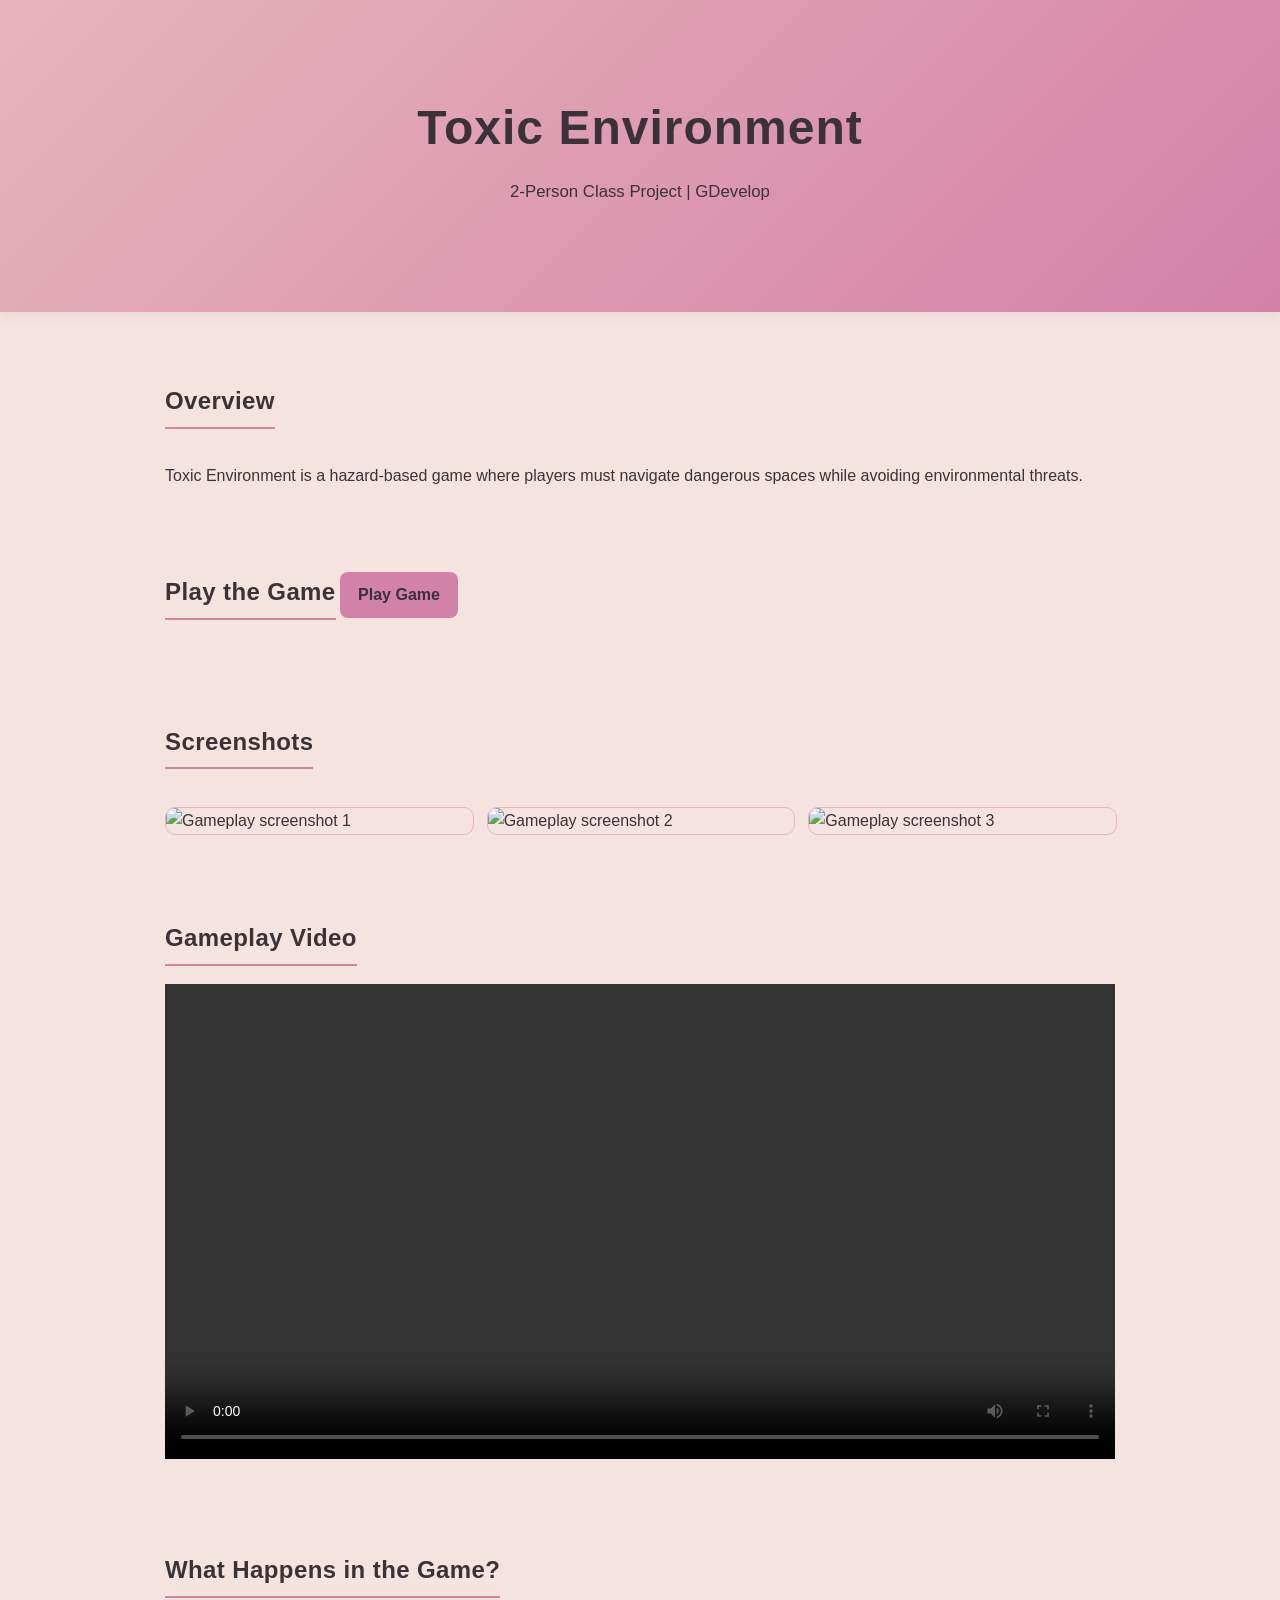
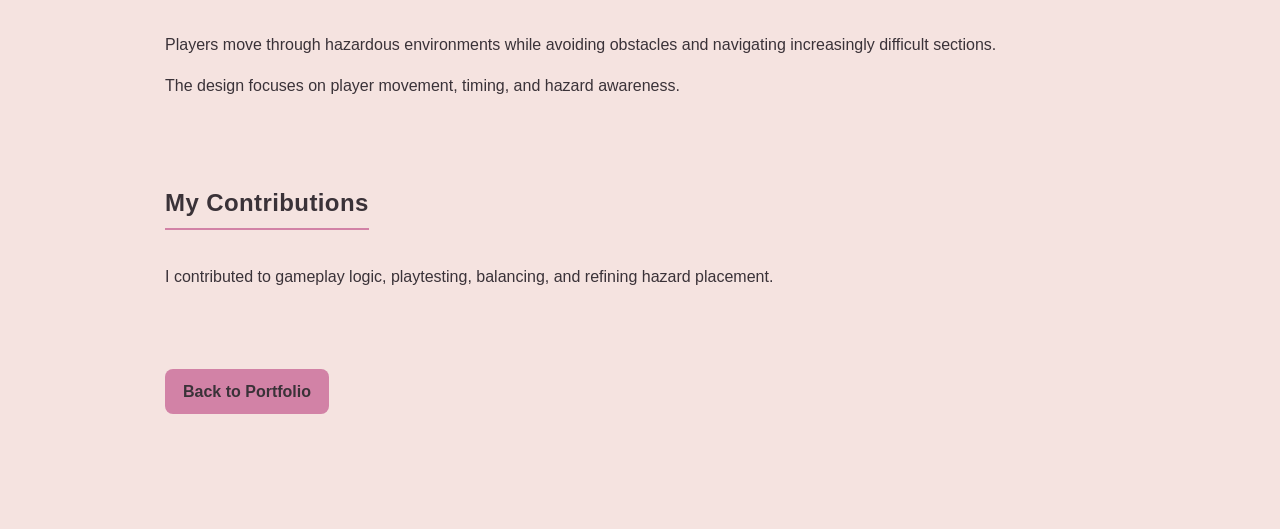
==== toxic-environment.html @ 7282b680 "Initial commit" ====
<!DOCTYPE html>
<html lang="en">
<head>
  <meta charset="UTF-8">
  <meta name="viewport" content="width=device-width, initial-scale=1">
  <title>Toxic Environment | Alicia Zhang</title>
  <link rel="stylesheet" href="style.css">
</head>
<body>

  <header class="hero">
    <h1>Toxic Environment</h1>
    <p>2-Person Class Project | GDevelop</p>
  </header>

  <main>

    <section>
      <h2>Overview</h2>
      <p>
        Toxic Environment is a hazard-based game where players must
        navigate dangerous spaces while avoiding environmental threats.
      </p>
    </section>

    <section>
      <h2>Play the Game</h2>
      <a class="play-button"
         href="https://YOUR-GAME-LINK.com"
         target="_blank">
         Play Game
      </a>
    </section>

    <section>
      <h2>Screenshots</h2>

      <div class="gallery">
        <img src="images/toxic1.png" alt="Gameplay screenshot 1">
        <img src="images/toxic2.png" alt="Gameplay screenshot 2">
        <img src="images/toxic3.png" alt="Gameplay screenshot 3">
      </div>
    </section>

    <section>
      <h2>Gameplay Video</h2>

      <video controls width="100%">
        <source src="videos/toxic-demo.mp4" type="video/mp4">
      </video>
    </section>

    <section>
      <h2>What Happens in the Game?</h2>

      <p>
        Players move through hazardous environments while avoiding
        obstacles and navigating increasingly difficult sections.
      </p>

      <p>
        The design focuses on player movement, timing, and hazard awareness.
      </p>
    </section>

    <section>
      <h2>My Contributions</h2>

      <p>
        I contributed to gameplay logic, playtesting, balancing,
        and refining hazard placement.
      </p>
    </section>

    <section>
      <a class="details-button" href="index.html">
        Back to Portfolio
      </a>
    </section>

  </main>

</body>
</html>
---- style.css ----
<link href="https://fonts.googleapis.com/css2?family=Inter:wght@400;500&family=Poppins:wght@500;600&display=swap" rel="stylesheet">

* {
  box-sizing: border-box;
}

body {
  margin: 0;
  font-family: 'Inter', sans-serif;
  background: #F5E3E0;
  color: #3A3238;
  line-height: 1.6;
}

/* Headings */
h1, h2, h3 {
  font-family: 'Poppins', sans-serif;
  letter-spacing: 0.4px;
}

/* HERO */
.hero {
  text-align: center;
  padding: 90px 20px;
  background: linear-gradient(135deg, #E8B4BC, #D282A6);
  box-shadow: 0 2px 12px rgba(58, 50, 56, 0.08);
}

.hero h1 {
  font-size: 3rem;
  margin: 0;
  color: #3A3238;
  letter-spacing: 1px;
}

.hero p {
  color: #3A3238;
  margin-top: 12px;
  font-size: 1.05rem;
}

/* NAV */
nav {
  margin-top: 24px;
}

nav a {
  color: #3A3238;
  margin: 0 12px;
  text-decoration: none;
  font-weight: 500;
  transition: color 0.2s ease;
}

nav a:hover {
  color: #6E4555;
}

/* MAIN CONTENT */
main {
  max-width: 950px;
  margin: auto;
  padding: 50px 20px;
}

section {
  margin-bottom: 65px;
}

h2 {
  border-bottom: 2px solid #D282A6;
  display: inline-block;
  padding-bottom: 6px;
  margin-bottom: 18px;
}

/* PROJECT CARDS */
.card {
  background: #FFF8F7;
  padding: 24px;
  border-radius: 14px;
  margin-top: 22px;
  border: 1px solid #E8B4BC;
  box-shadow: 0 6px 16px rgba(58, 50, 56, 0.08);
  transition: transform 0.2s ease, box-shadow 0.2s ease;
}

.card:hover {
  transform: translateY(-4px);
  box-shadow: 0 10px 22px rgba(58, 50, 56, 0.12);
}

.card h3 {
  margin-top: 0;
  color: #6E4555;
}

.card a {
  color: #3A3238;
  font-weight: 500;
  text-decoration: none;
}

/* BUTTONS */
.play-button,
.details-button {
  display: inline-block;
  margin-top: 14px;
  margin-right: 10px;
  padding: 10px 18px;
  text-decoration: none;
  border-radius: 8px;
  font-weight: 600;
  background: #D282A6;
  color: #3A3238;
  transition: transform 0.15s ease, box-shadow 0.15s ease, background 0.2s ease, color 0.2s ease;
}

.play-button:hover,
.details-button:hover {
  background: #C46F96;
  transform: translateY(-2px);
  box-shadow: 0 4px 10px rgba(58, 50, 56, 0.15);
}

/* GALLERY */
.gallery {
  display: grid;
  grid-template-columns: repeat(auto-fit, minmax(220px, 1fr));
  gap: 15px;
  margin-top: 20px;
}

.gallery img {
  width: 100%;
  border-radius: 10px;
  border: 1px solid #E8B4BC;
}

/* LINKS INSIDE SECTIONS */
#about a,
#contact a,
.card a:not(.play-button):not(.details-button) {
  color: #6E4555;
  transition: color 0.2s ease;
}

#about a:hover,
#contact a:hover,
.card a:not(.play-button):not(.details-button):hover {
  color: #D282A6;
}

/* FOOTER */
footer {
  text-align: center;
  padding: 30px;
  color: #6E4555;
  border-top: 1px solid #E8B4BC;
  margin-top: 30px;
}
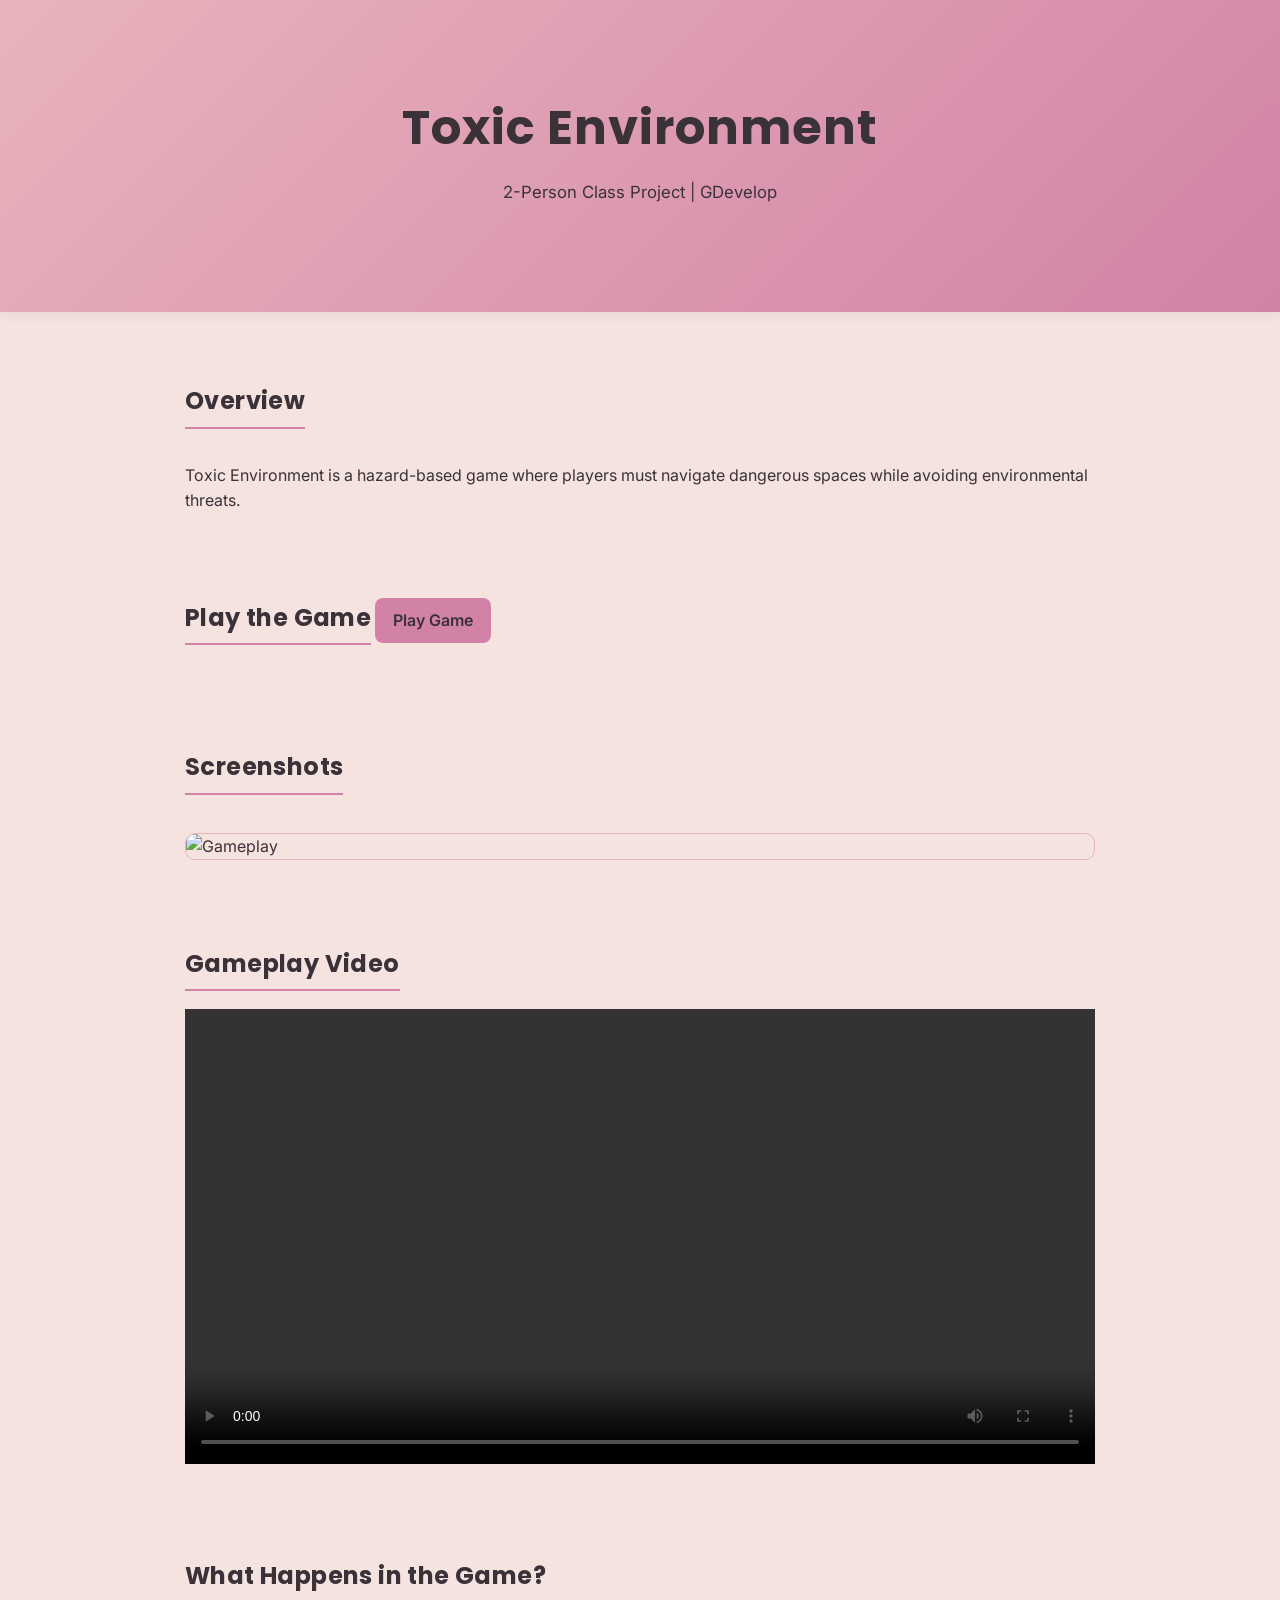
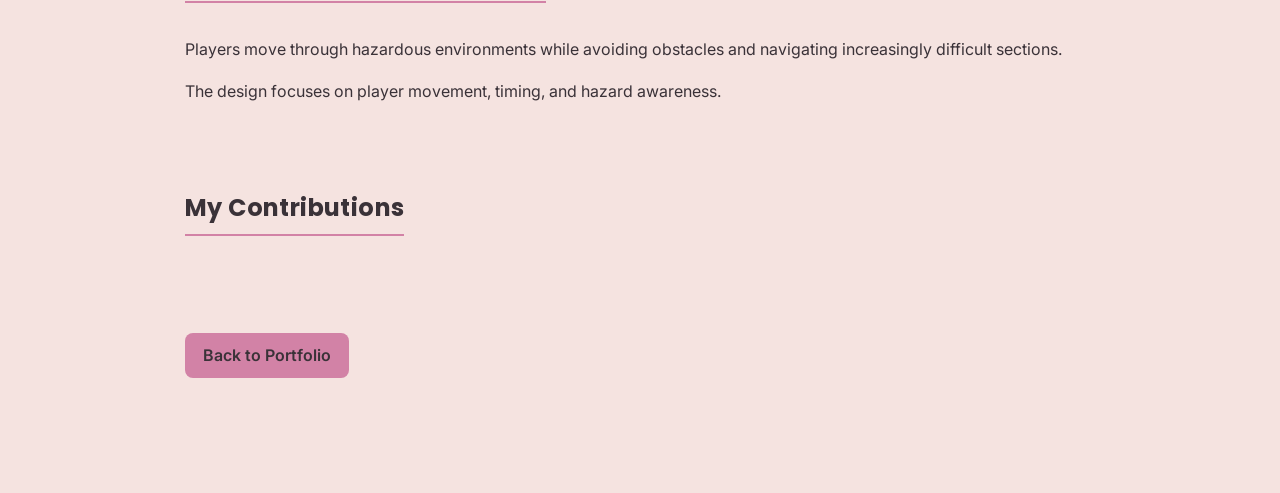
==== commit 460b8366: "Included new projects, updated portfolio details, added game preview images" ====
--- a/toxic-environment.html
+++ b/toxic-environment.html
@@ -26,7 +26,7 @@
     <section>
       <h2>Play the Game</h2>
       <a class="play-button"
-         href="https://YOUR-GAME-LINK.com"
+         href="https://gd.games/games/bcb3c9c5-b772-4b67-8328-55a415b1ded6"
          target="_blank">
          Play Game
       </a>
@@ -36,9 +36,7 @@
       <h2>Screenshots</h2>
 
       <div class="gallery">
-        <img src="images/toxic1.png" alt="Gameplay screenshot 1">
-        <img src="images/toxic2.png" alt="Gameplay screenshot 2">
-        <img src="images/toxic3.png" alt="Gameplay screenshot 3">
+        <img src="images/" alt="Gameplay">
       </div>
     </section>
 
@@ -46,7 +44,7 @@
       <h2>Gameplay Video</h2>
 
       <video controls width="100%">
-        <source src="videos/toxic-demo.mp4" type="video/mp4">
+        <source src="videos/" type="video/mp4">
       </video>
     </section>
 
@@ -67,8 +65,7 @@
       <h2>My Contributions</h2>
 
       <p>
-        I contributed to gameplay logic, playtesting, balancing,
-        and refining hazard placement.
+        
       </p>
     </section>
 
--- a/style.css
+++ b/style.css
@@ -1,4 +1,4 @@
-<link href="https://fonts.googleapis.com/css2?family=Inter:wght@400;500&family=Poppins:wght@500;600&display=swap" rel="stylesheet">
+@import url('https://fonts.googleapis.com/css2?family=Inter:wght@400;500&family=Poppins:wght@500;600&display=swap');
 
 * {
   box-sizing: border-box;
@@ -151,6 +151,17 @@
   color: #D282A6;
 }
 
+/* IMAGE PRVIEWS */
+.preview {
+  display: block;
+  width: 70%;       /* or 400px */
+  max-width: 600px; /* keeps it from getting too large */
+  aspect-ratio: 16 / 9;
+  object-fit: cover;
+  margin: 0 auto 18px;
+  background: #eee;
+}
+
 /* FOOTER */
 footer {
   text-align: center;
